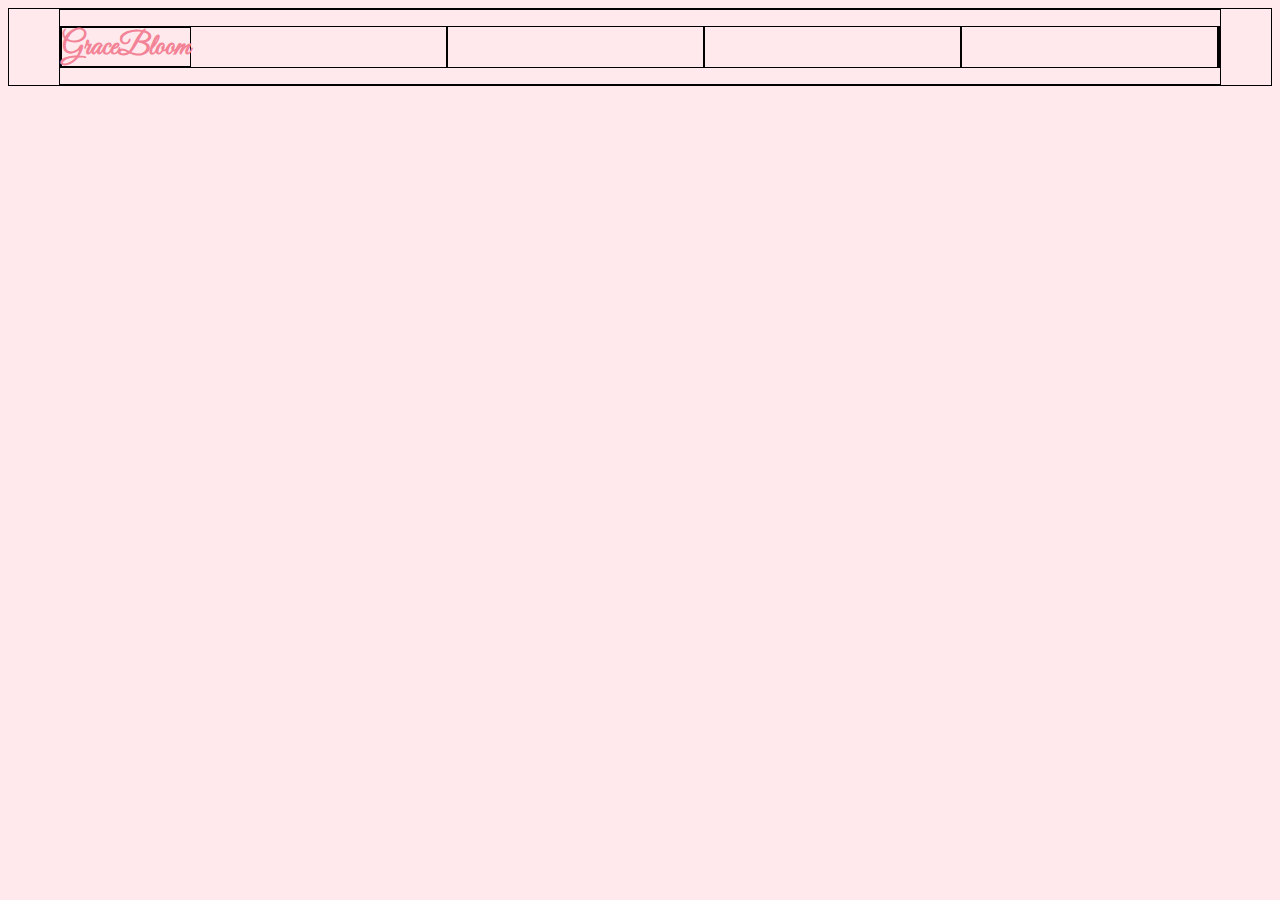
==== GraceBloom/index.html @ 17620a39 "start" ====
<!DOCTYPE html>
<html lang="en">

<head>
    <meta charset="UTF-8">
    <meta name="viewport" content="width=device-width, initial-scale=1.0">
    <title>Document</title>
    <link rel="preconnect" href="https://fonts.googleapis.com">
    <link rel="preconnect" href="https://fonts.gstatic.com" crossorigin>
    <link href="https://fonts.googleapis.com/css2?family=Dancing+Script:wght@500&family=Great+Vibes&display=swap"
        rel="stylesheet">
    <link rel="stylesheet" href="style.css">
</head>

<body>
    <div class="block">
        <nav>
            <ul>
                <li id="logo">GraceBloom</li>
                <li></li>
                <li></li>
                <li></li>
                <li></li>
            </ul>
        </nav>
    </div>

</body>

</html>
---- GraceBloom/style.css ----
body {
    background-color: rgb(255, 233, 236);
}
.block {
    border: 1px solid black;
    padding: 0 50px;
    display: flex;
    flex-direction: column;
}
#logo {
	font-family: 'Great Vibes'; 
    font-weight: 600;
    color: rgb(243, 131, 150); 
    font-size: 30px;
}
nav {
    border: 1px solid black;
}
ul {
    padding: 0;
    list-style: none;
    border: 1px solid black;
    display: flex;
    justify-content: space-between;
}
li {
    border: 1px solid black;
}
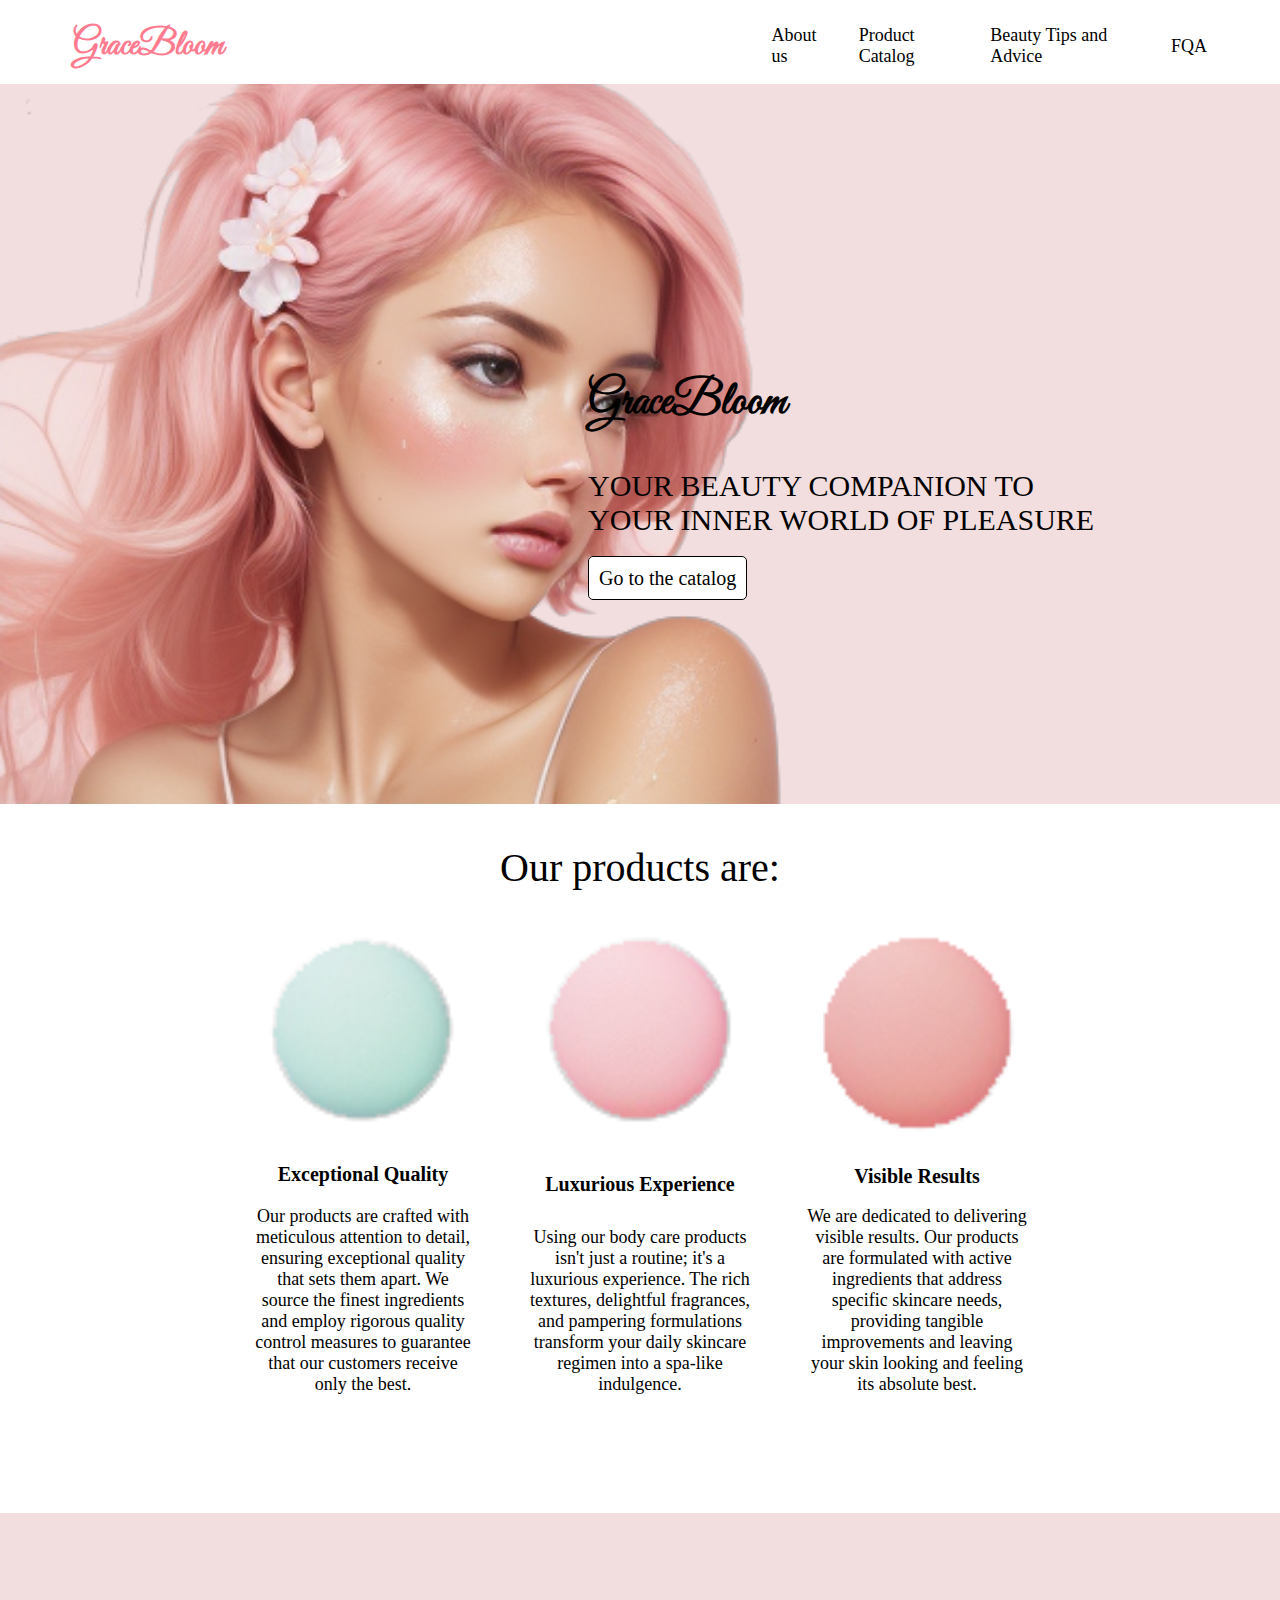
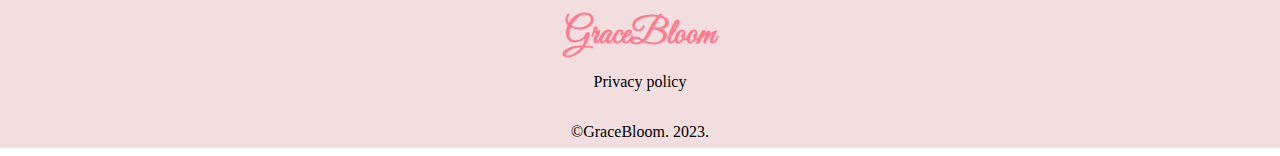
==== commit 3f926f34: "start" ====
--- a/GraceBloom/index.html
+++ b/GraceBloom/index.html
@@ -16,15 +16,57 @@
     <div class="block">
         <nav>
             <ul>
-                <li id="logo">GraceBloom</li>
-                <li></li>
-                <li></li>
-                <li></li>
-                <li></li>
+                <li><a href="#" id="logo">GraceBloom</a></li>
+                <ul class="ul2">
+                    <li><a href="#" class="anav">About us</a></li>
+                    <li><a href="#" class="anav">Product Catalog</a></li>
+                    <li><a href="#" class="anav">Beauty Tips and Advice</a></li>
+                    <li><a href="#" class="anav">FQA</a></li>
+                </ul>
             </ul>
         </nav>
+
+        <div class="block2">
+            <div class="con">
+                <h2 class="b1">GraceBloom</h2>
+                <p class="p1">YOUR BEAUTY COMPANION TO YOUR INNER WORLD OF PLEASURE</p>
+                <a href="#" class="btn1">Go to the catalog</a>
+            </div>
+        </div>
+
+        <div class="block3">
+            <p class="b3">Our products are:</p>
+            <div class="cards">
+                <div class="card">
+                    <img class="img1" src="img/2.png" alt="">
+                    <h4>Exceptional Quality</h4>
+                    <p class="p2">Our products are crafted with meticulous attention to detail, ensuring exceptional quality that sets 
+                        them apart. We source the finest ingredients and employ rigorous quality control measures to guarantee that our 
+                        customers receive only the best.</p>
+                </div>
+                <div class="card">
+                    <img class="img1" src="img/3.png" alt="">
+                    <h4>Luxurious Experience</h4>
+                    <p class="p2">Using our body care products isn't just a routine; it's a luxurious experience. The rich textures, 
+                        delightful fragrances, and pampering formulations transform your daily skincare regimen into a spa-like indulgence.</p>
+                </div>
+                <div class="card">
+                    <img class="img1" src="img/4.png" alt="">
+                    <h4>Visible Results</h4>
+                    <p class="p2">We are dedicated to delivering visible results. Our products are formulated with active ingredients that 
+                        address specific skincare needs, providing tangible improvements and leaving your skin looking and feeling its absolute best.</p>
+                </div>
+            </div>
+        </div>
+
+        <div class="block4">
+            <a id="logo">GraceBloom</a>
+            <p class="p3">Privacy policy</p>
+            <p class="p3">©GraceBloom. 2023.</p>
+        </div>
+
     </div>
-
+<script src="script.js"></script>
 </body>
 
 </html>--- a/GraceBloom/style.css
+++ b/GraceBloom/style.css
@@ -1,28 +1,128 @@
 body {
-    background-color: rgb(255, 233, 236);
+    background-color: white;
 }
 .block {
-    border: 1px solid black;
     padding: 0 50px;
     display: flex;
     flex-direction: column;
+    align-items: center;
+}
+nav {
+    width: 100%;
+    background-color: white;
 }
 #logo {
+    text-decoration: none;
 	font-family: 'Great Vibes'; 
     font-weight: 600;
-    color: rgb(243, 131, 150); 
-    font-size: 30px;
+    color: #ff7b8f; 
+    font-size: 35px;
 }
-nav {
-    border: 1px solid black;
-}
+ 
 ul {
     padding: 0;
     list-style: none;
-    border: 1px solid black;
     display: flex;
     justify-content: space-between;
 }
+.ul2 {
+    width: 40%;
+}
 li {
+    display: flex;
+    align-items: center;
+    justify-content: center;
+    padding: 0 15px;
+    
+}
+.anav {
+    text-decoration: none;
+    color: black;
+    font-size: 18px;
+}
+.anav:hover {
+    color: rgb(87, 87, 87);
+}
+.block2 {
+    
+    display: flex;
+    justify-content: end;
+    align-items: center;
+    background-color: #f2dede;
+    background-image: url(img/1.png);
+    width: 110%;
+    height: 80vh;
+    background-repeat: no-repeat;
+    background-size: contain;
+}
+.con {
+    width: 40%;
+    height: 30%;
+    margin-right: 180px;
+}
+.b1 {
+    font-family: 'Great Vibes';
+    font-size: 46px  ;
+}
+.p1 {
+    font-size: 30px;
+}
+.block3 {
+    width: 100%;
+    display: flex;
+    flex-direction: column;
+    align-items: center;
+    justify-content: space-between;
+    margin-bottom: 100px;
+}
+.btn1 {
+    font-size: 20px;
     border: 1px solid black;
+    border-radius: 5px;
+    padding: 10px 10px;
+    background-color: white;
+    text-decoration: none;
+    color: black;
+}
+.cards {
+    display: flex;
+    width: 70%;
+    justify-content: space-between;
+}
+.card {
+    width: 32%;
+    display: flex;
+    flex-direction: column;
+    align-items: center;
+    justify-content: space-between;
+}
+.card:hover {
+    width: 40%;
+    transition: 0.1s;
+    box-shadow: 2px 2px 10px 10px rgb(232, 232, 232);
+}
+.b3 { 
+    font-size: 40px;
+}
+.img1 {
+    width: 200px;
+}
+h4 {
+    font-size: 20px;
+    margin-bottom: 0;
+}
+.p2 {
+    text-align: center;
+    font-size: 18px;
+    width: 85%;
+}
+.block4 {
+    padding-top: 100px;
+    height: 15vh;
+    width: 110%;
+    background-color: #f2dede;
+    display: flex;
+    flex-direction: column;
+    align-items: center;
+    justify-content: space-around;
 }